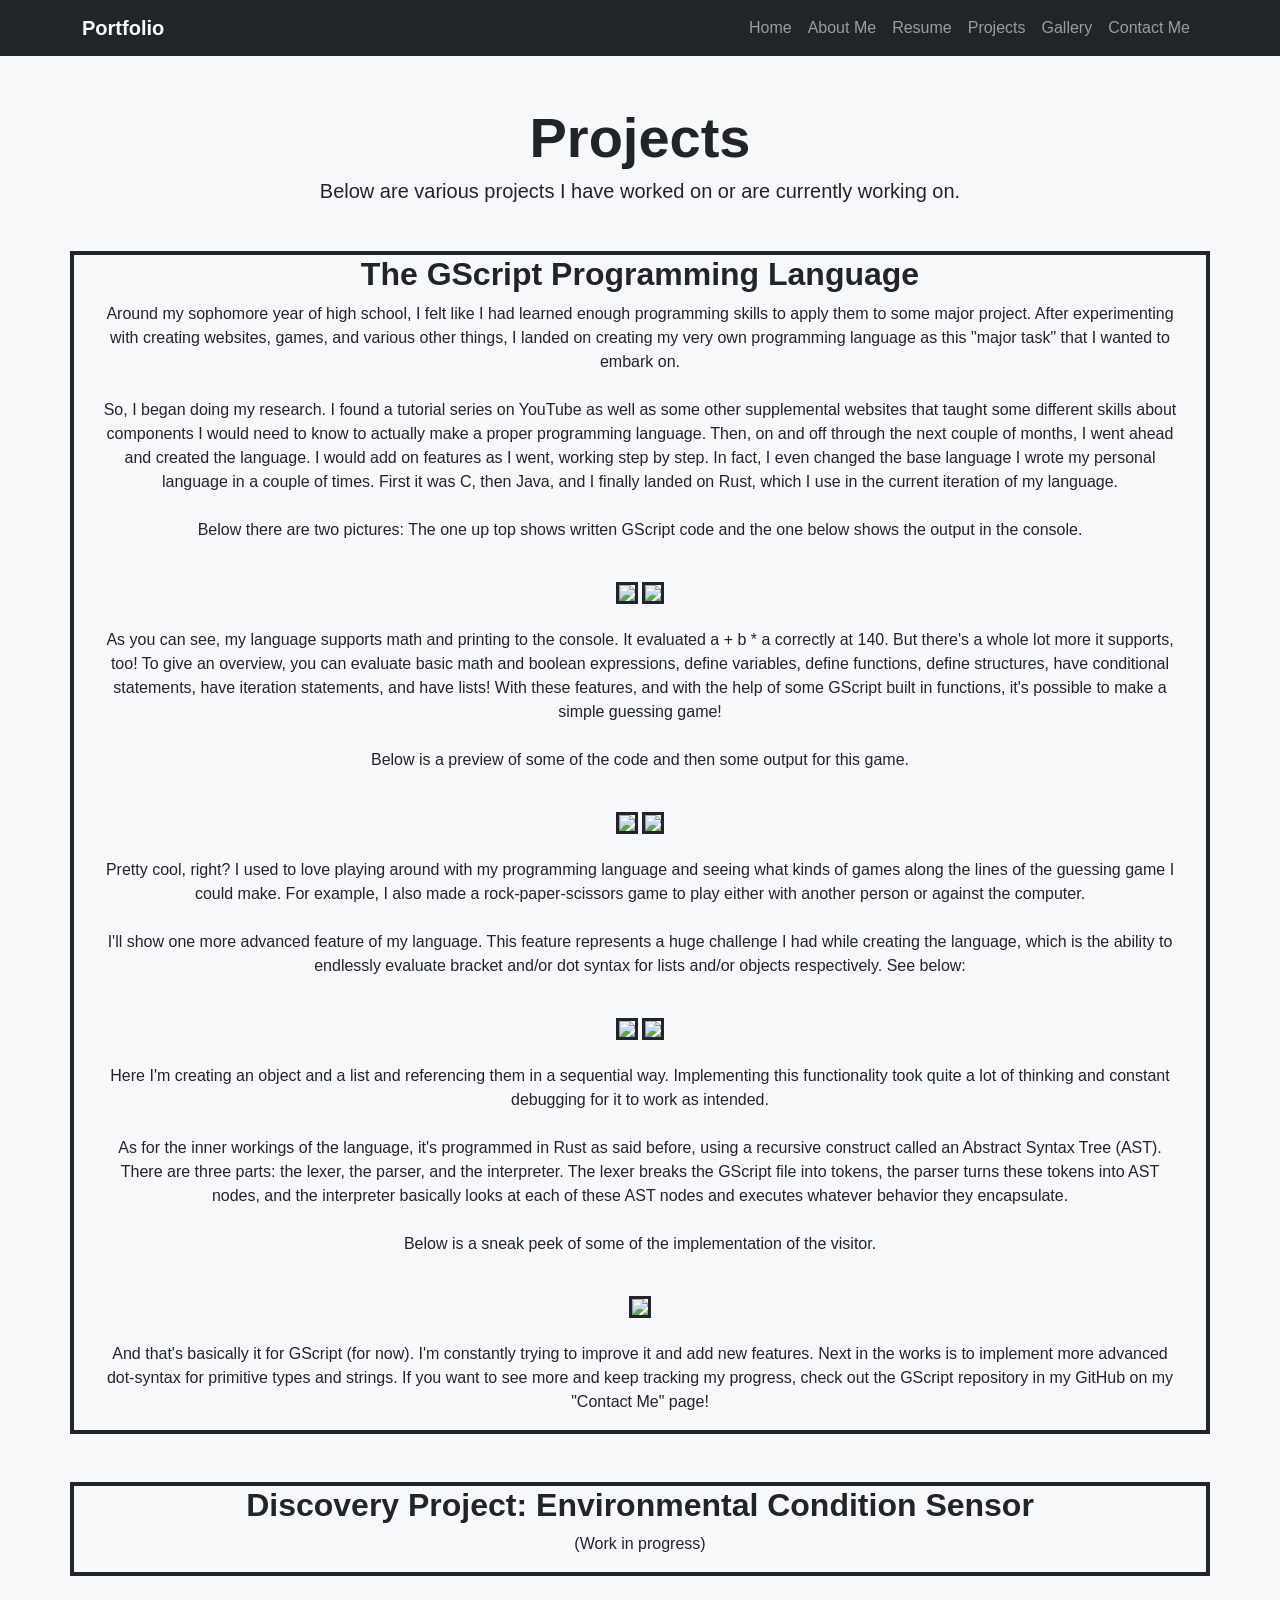
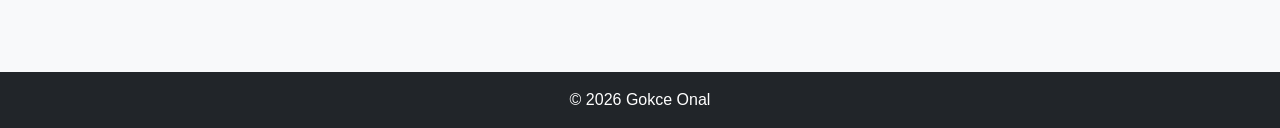
==== projects.html @ 74ff05de "Add files via upload" ====
<!DOCTYPE html>
<html lang="en">
<head>
    <meta charset="UTF-8">
    <meta name="viewport" content="width=device-width, initial-scale=1.0">
    <title>Gokce Onal's Portfolio</title>

    <link href="https://cdn.jsdelivr.net/npm/bootstrap@5.3.3/dist/css/bootstrap.min.css" rel="stylesheet">

    <link rel="stylesheet" href="style.css">
</head>
<body>

<nav class="navbar navbar-expand-lg navbar-dark bg-dark sticky-top">
  <div class="container">
    <a class="navbar-brand fw-bold" href="#">Portfolio</a>

    <ul class="navbar-nav ms-auto">
        <li class="nav-item"><a class="nav-link" href="index.html">Home</a></li>
        <li class="nav-item"><a class="nav-link" href="about.html">About Me</a></li>
        <li class="nav-item"><a class="nav-link" href="resume.html">Resume</a></li>
        <li class="nav-item"><a class="nav-link" href="projects.html">Projects</a></li>
        <li class="nav-item"><a class="nav-link" href="gallery.html">Gallery</a></li>
        <li class="nav-item"><a class="nav-link" href="contact.html">Contact Me</a></li>
    </ul>
  </div>
</nav>
<main>
<section id="home" class="py-5 text-center bg-light">
  <div class="container">
    <h1 class="display-4 fw-bold">Projects</h1>
    <h5> Below are various projects I have worked on or are currently working on. </h5>
  </div>
  <div class="container border border-dark border-4 my-5">
    <h2> The GScript Programming Language </h2>
    <div class="container">
      <p> Around my sophomore year of high school, I felt like I had learned enough programming skills to apply them to some major project. After
        experimenting with creating websites, games, and various other things, I landed on creating my very own programming language as this "major task"
        that I wanted to embark on. <br><br>
        So, I began doing my research. I found a tutorial series on YouTube as well as some other supplemental websites that taught some different skills
        about components I would need to know to actually make a proper programming language. Then, on and off through the next couple of months, I went ahead and
        created the language. I would add on features as I went, working step by step. In fact, I even changed the base language I wrote my personal language in a couple
        of times. First it was C, then Java, and I finally landed on Rust, which I use in the current iteration of my language. <br><br>
        Below there are two pictures: The one up top shows written GScript code and the one below shows the output in the console.
      </p>
      <img style="width: 25vw; height: auto;" class="border border-dark border-3 my-4"src="img/projects1.png">
      <img style="width: 60vw; height: auto;"class="border border-dark border-3 my-4"src="img/projects2.png">
      <p>As you can see, my language supports math and printing to the console. It evaluated a + b * a correctly at 140. But there's a whole lot
        more it supports, too! To give an overview, you can evaluate basic math and boolean expressions, define variables, define functions, define
        structures, have conditional statements, have iteration statements, and have lists! With these features, and with the help of some GScript
        built in functions, it's possible to make a simple guessing game! 
        <br><br>
        Below is a preview of some of the code and then some output for this game.
      </p>
      <img style="width: 45vw; height: auto;" class="border border-dark border-3 my-4"src="img/projects3.png">
      <img style="width: 35vw; height: auto;"class="border border-dark border-3 my-4"src="img/projects4.png">
      <p>Pretty cool, right? I used to love playing around with my programming language and seeing what kinds of games along the lines of the 
        guessing game I could make. For example, I also made a rock-paper-scissors game to play either with another person or against the computer.
        <br><br>
        I'll show one more advanced feature of my language. This feature represents a huge challenge I had while creating the language, which is the
        ability to endlessly evaluate bracket and/or dot syntax for lists and/or objects respectively. See below: 
      </p>
      <img style="width: 45vw; height: auto;"class="border border-dark border-3 my-4"src="img/project5.png">
      <img style="width: 35vw; height: auto;"class="border border-dark border-3 my-4"src="img/project6.png">
      <p>Here I'm creating an object and a list and referencing them in a sequential way. Implementing this functionality took quite a lot of thinking
        and constant debugging for it to work as intended. <br><br>
        As for the inner workings of the language, it's programmed in Rust as said before, using a recursive construct called an Abstract Syntax Tree (AST).
        There are three parts: the lexer, the parser, and the interpreter. The lexer breaks the GScript file into tokens, the parser turns these tokens into
        AST nodes, and the interpreter basically looks at each of these AST nodes and executes whatever behavior they encapsulate.<br><br>
        Below is a sneak peek of some of the implementation of the visitor.
      </p>
      <img style="width:60vw; height:auto;" class="border border-dark border-3 my-4"src="img/projects7.png">
      <p>And that's basically it for GScript (for now). I'm constantly trying to improve it and add new features. Next in the works 
        is to implement more advanced dot-syntax for primitive types and strings. If you want to see more and keep tracking my progress, 
        check out the GScript repository in my GitHub on my "Contact Me" page!
      </p>
      
    </div>
  </div>
  <div class="container border border-dark border-4 my-5">
    <h2> Discovery Project: Environmental Condition Sensor </h2>
    <p>(Work in progress)</p>
  </div>
</section>
</main>


<footer class="bg-dark text-white text-center py-3">
  <p class="mb-0">© 2026 Gokce Onal</p>
</footer>

<script src="https://cdn.jsdelivr.net/npm/bootstrap@5.3.3/dist/js/bootstrap.bundle.min.js"></script>

</body>
</html>
---- style.css ----
body {
    font-family: 'Segoe UI', Tahoma, Geneva, Verdana, sans-serif;
}
html, body {
    height: 100%;
}

body {
    display: flex;
    flex-direction: column;
}

main {
    flex: 1;
}

section {
    scroll-margin-top: 80px;
}

h2 {
    font-weight: 700;
}

.card:hover {
    transform: translateY(-5px);
    transition: 0.3s;
}

.btn-primary {
    border-radius: 25px;
}
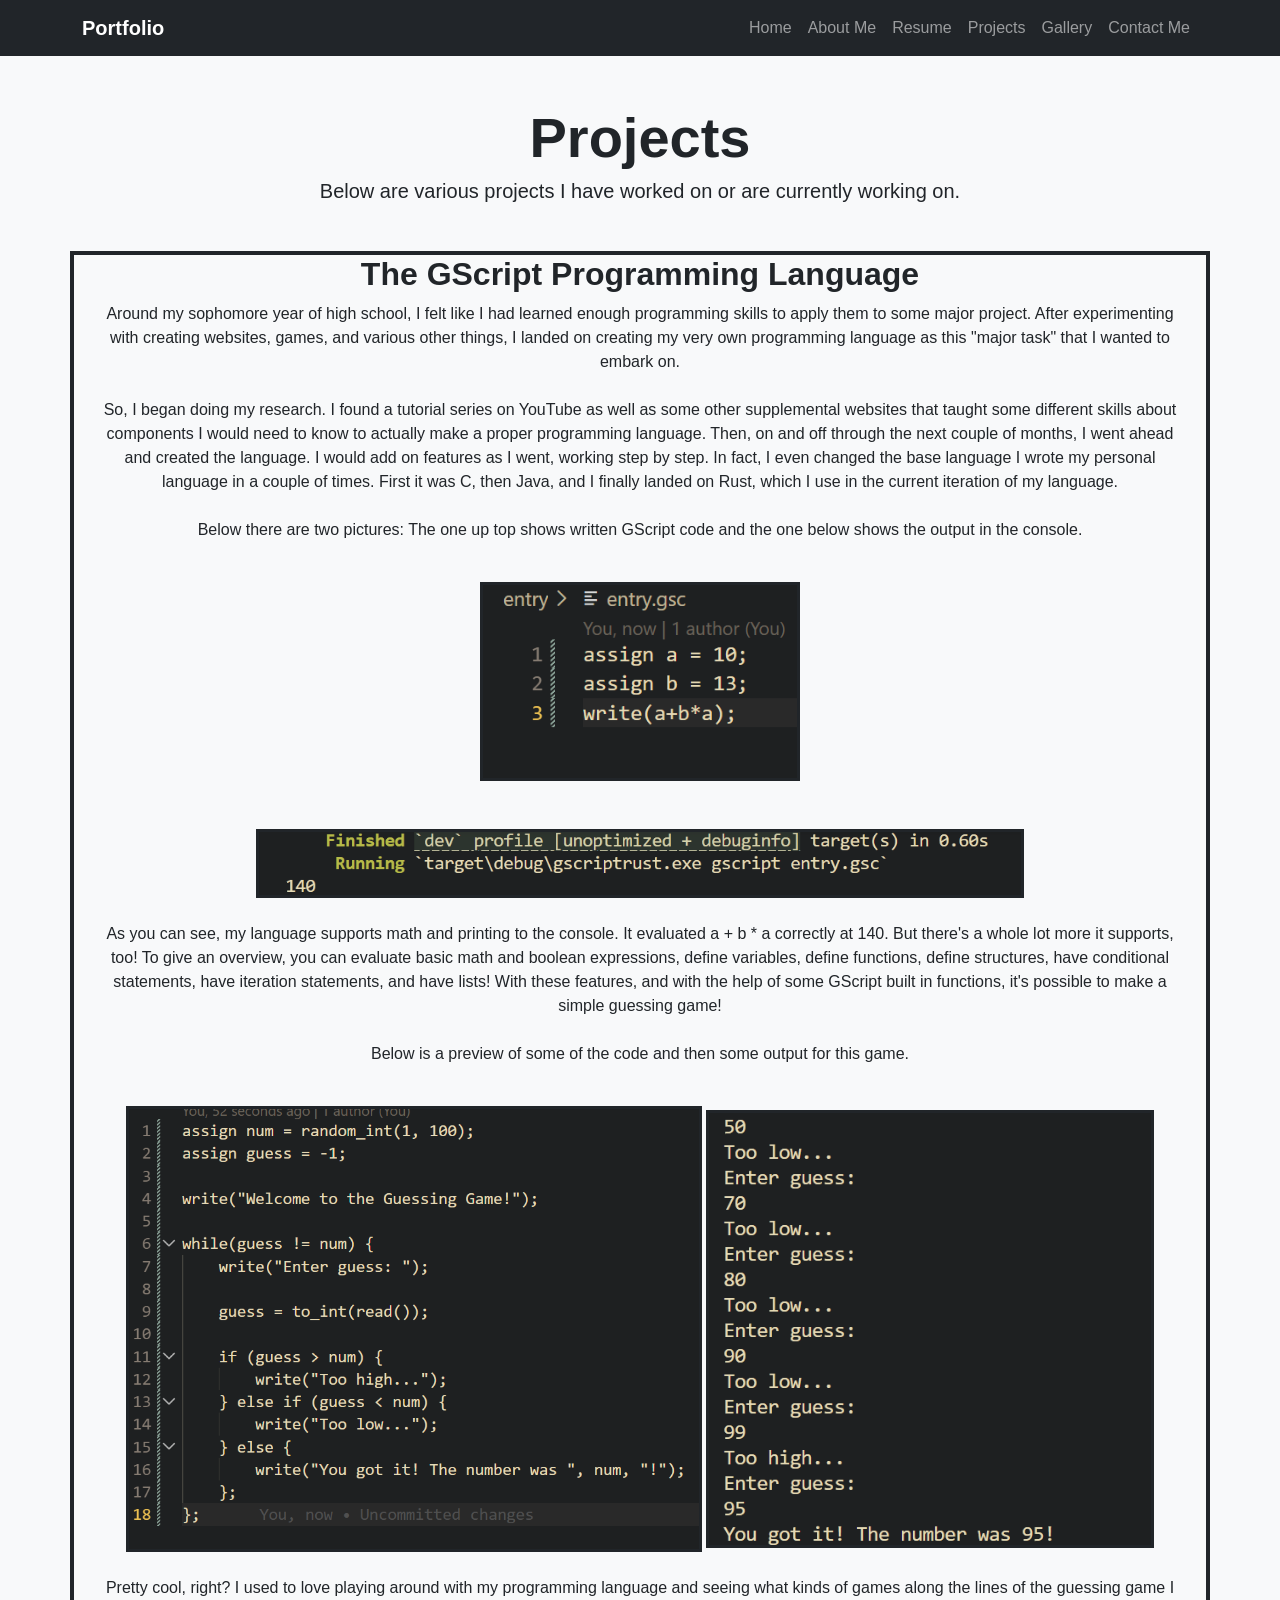
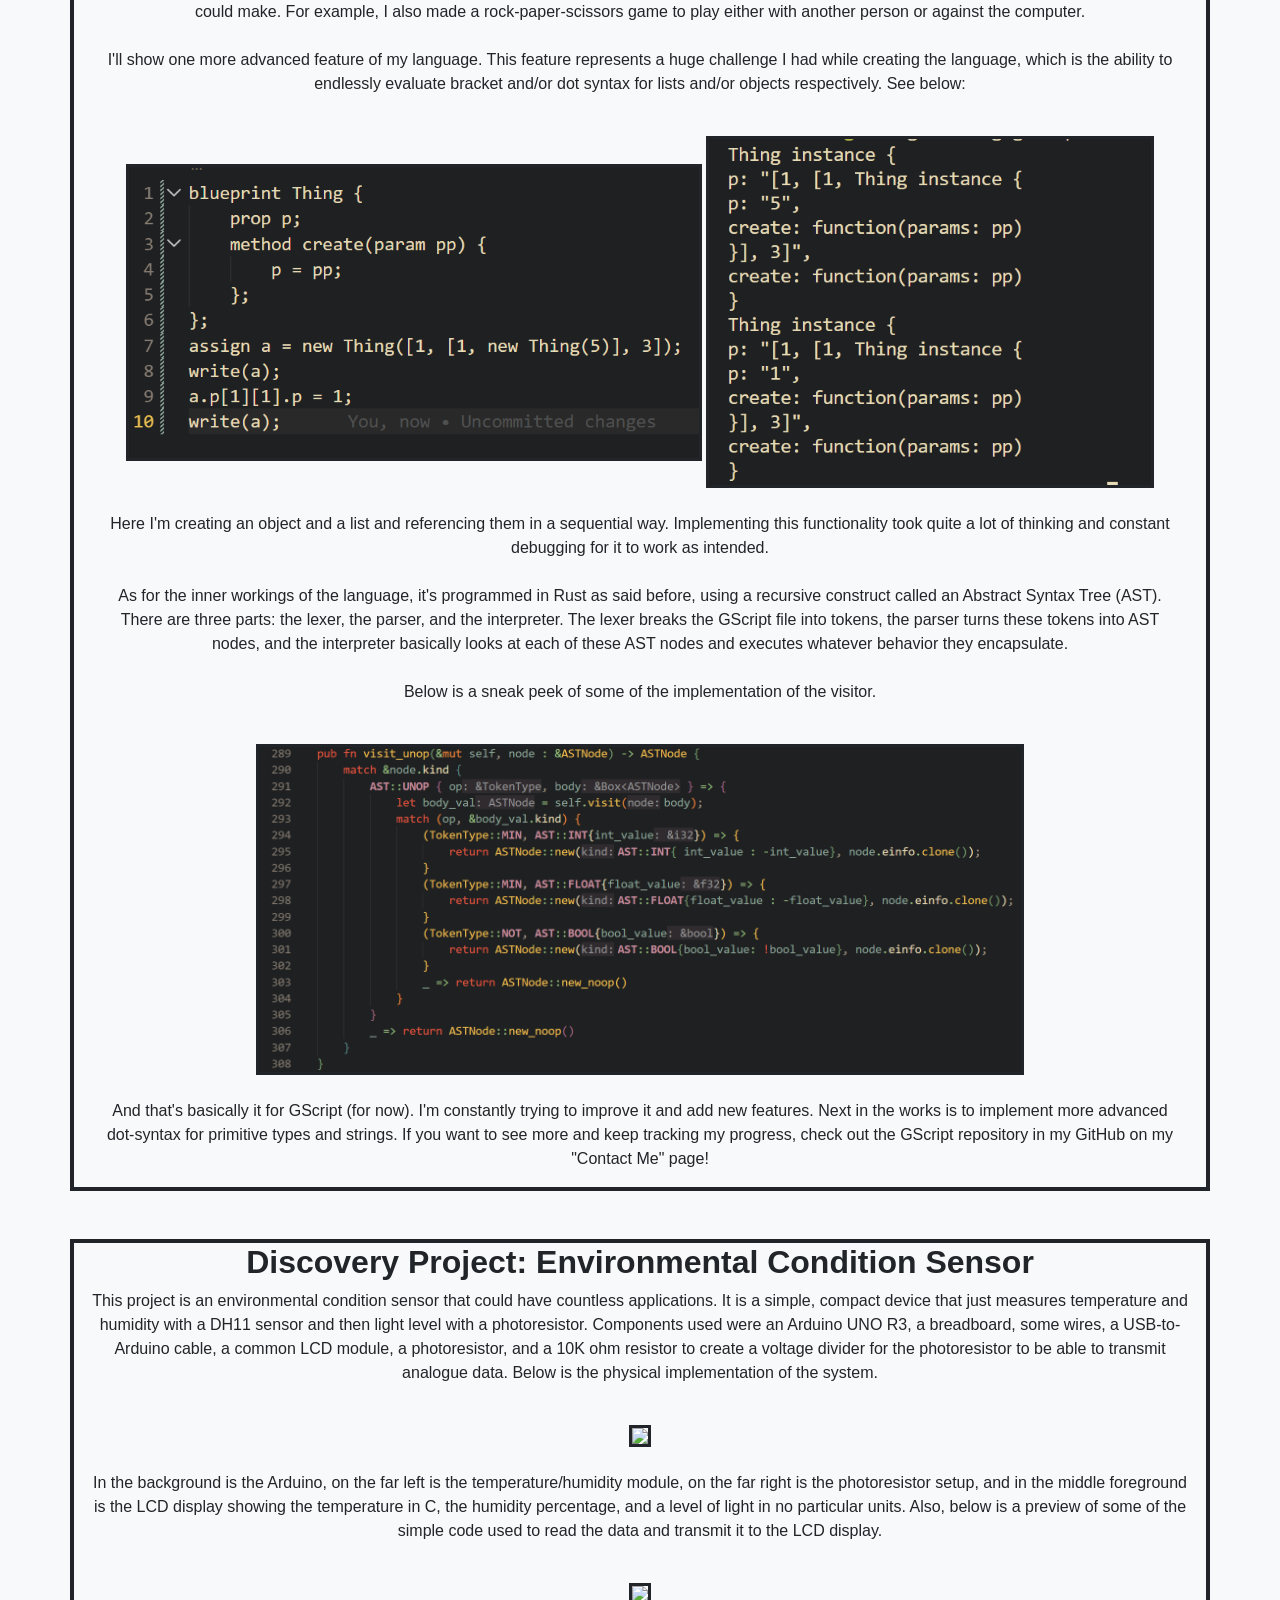
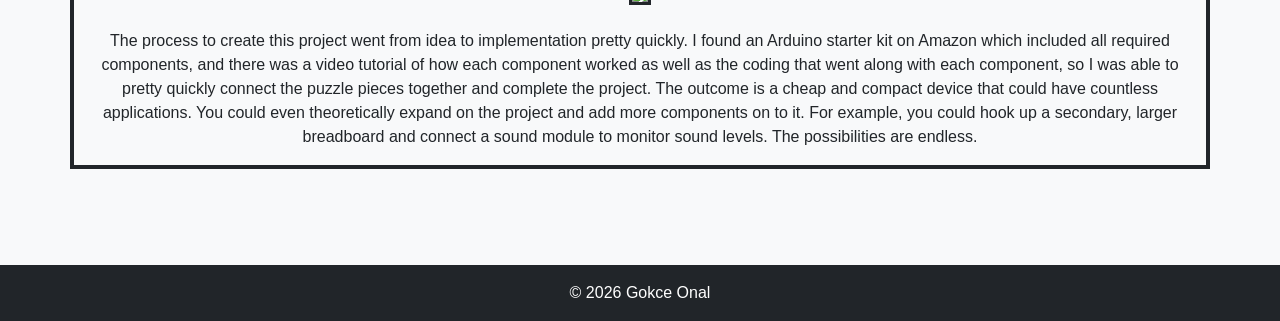
==== commit 76669bff: "Add files via upload" ====
--- a/projects.html
+++ b/projects.html
@@ -79,7 +79,24 @@
   </div>
   <div class="container border border-dark border-4 my-5">
     <h2> Discovery Project: Environmental Condition Sensor </h2>
-    <p>(Work in progress)</p>
+    <p>This project is an environmental condition sensor that could have countless applications. It is a simple, compact device that 
+      just measures temperature and humidity with a DH11 sensor and then light level with a photoresistor. Components used were an Arduino UNO R3,
+      a breadboard, some wires, a USB-to-Arduino cable, a common LCD module, a photoresistor, and a 10K ohm resistor to create a voltage divider
+      for the photoresistor to be able to transmit analogue data. Below is the physical implementation of the system. 
+      </p>
+      <img style="width: 45vw; height: auto;"class="border border-dark border-3 my-4"src="img/project8.png">
+    <p>
+      In the background is the Arduino, on the far left is the temperature/humidity module, on the far right is the photoresistor setup,
+      and in the middle foreground is the LCD display showing the temperature in C, the humidity percentage, and a level of light in no 
+      particular units. Also, below is a preview of some of the simple code used to read the data and transmit it to the LCD display.
+    </p>
+    <img style="width: 45vw; height: auto;"class="border border-dark border-3 my-4"src="img/project9.png">
+    <p>The process to create this project went from idea to implementation pretty quickly. I found an Arduino starter kit on Amazon which
+      included all required components, and there was a video tutorial of how each component worked as well as the coding that went along 
+      with each component, so I was able to pretty quickly connect the puzzle pieces together and complete the project. The outcome is a cheap
+      and compact device that could have countless applications. You could even theoretically expand on the project and add more components on to it.
+      For example, you could hook up a secondary, larger breadboard and connect a sound module to monitor sound levels. The possibilities are endless.
+    </p>
   </div>
 </section>
 </main>
